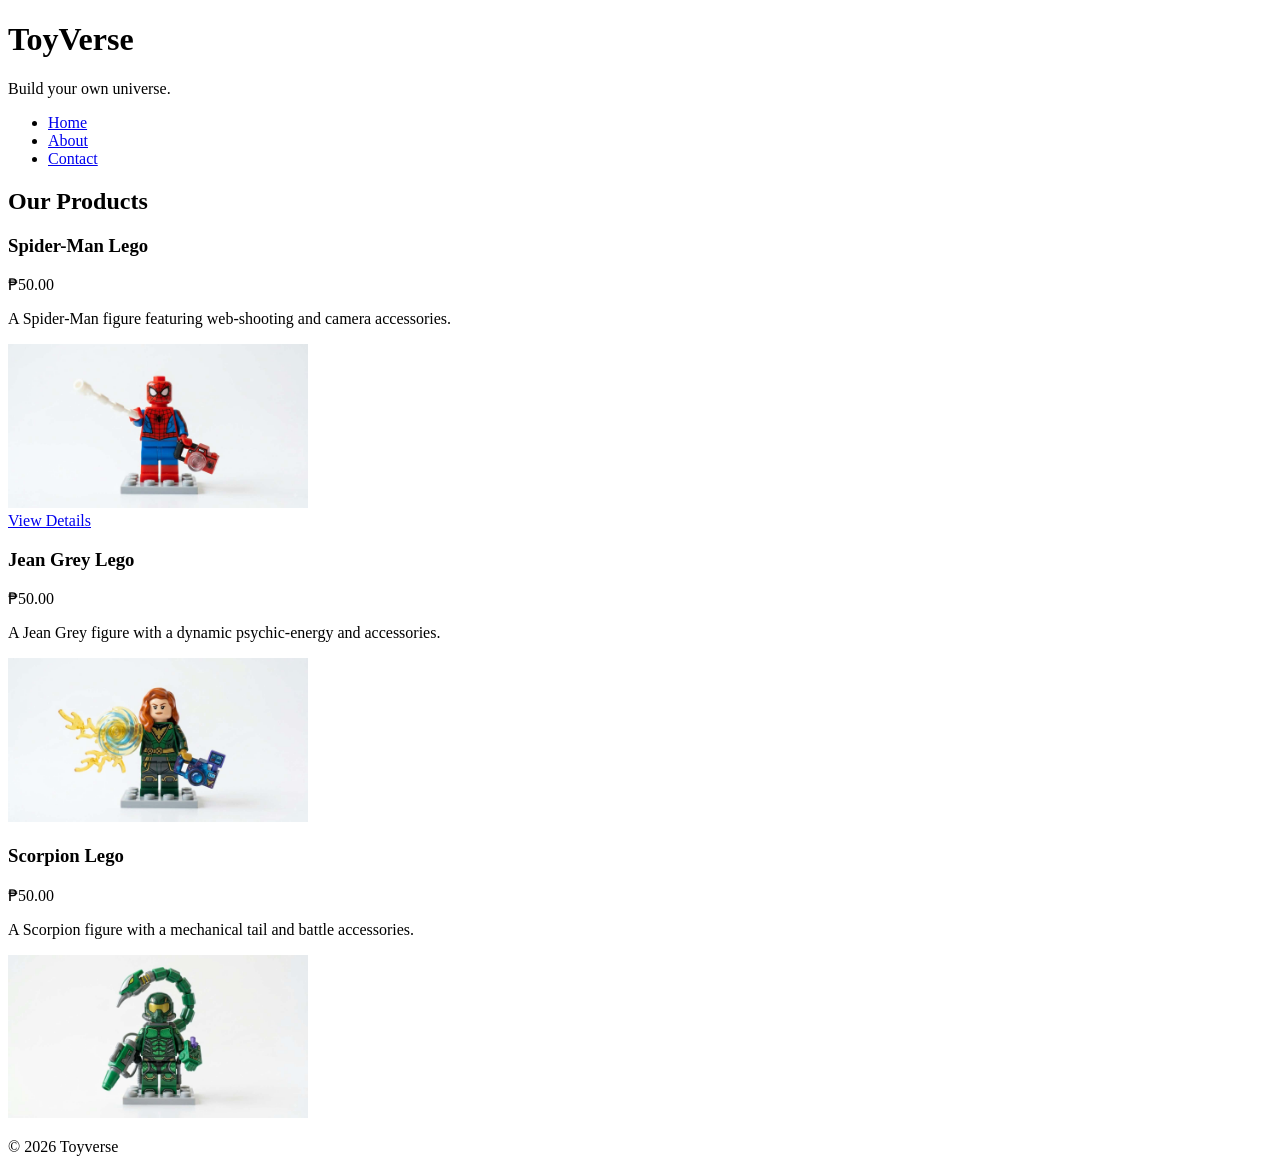
==== index.html @ 948e6fd0 "Add a Product Detail Page" ====
<!DOCTYPE html>
<html lang="en">
<head>
    <title>ToyVerse</title>
</head>
<body>


<header>
  <h1>ToyVerse</h1>

    <p>Build your own universe.</p>

  <nav>
    <ul>
      <li><a href="index.html">Home</a></li>
      <li><a href="about.html">About</a></li>
      <li><a href="contact.html">Contact</a></li>
    </ul>
  </nav>
</header>

    <main>

    <h2>Our Products</h2>

    <article>
        <h3>Spider-Man Lego</h3>
        <p>₱50.00</p>
        <p>A Spider-Man figure featuring web-shooting and camera accessories.</p>
        <img src="spiderman.jpg" alt="Spiderman Lego" width="300"><br>
        <a href = "products/spiderman.html">View Details</a>
    </article>
    <article>
        <h3>Jean Grey Lego</h3>
        <p>₱50.00</p>
        <p>A Jean Grey figure with a dynamic psychic-energy and accessories.</p>
        <img src="jean-grey.jpg" alt="Jean Grey Lego" width="300">
    </article>
        <article>
        <h3>Scorpion Lego</h3>
        <p>₱50.00</p>
        <p>A Scorpion figure with a mechanical tail and battle accessories.</p>
        <img src="scorpion.jpg" alt="Scorpion Lego" width="300">
    </article>
    </main>

    <footer>
        <p>&copy; 2026 Toyverse</p>
    </footer>

</body>
</html>
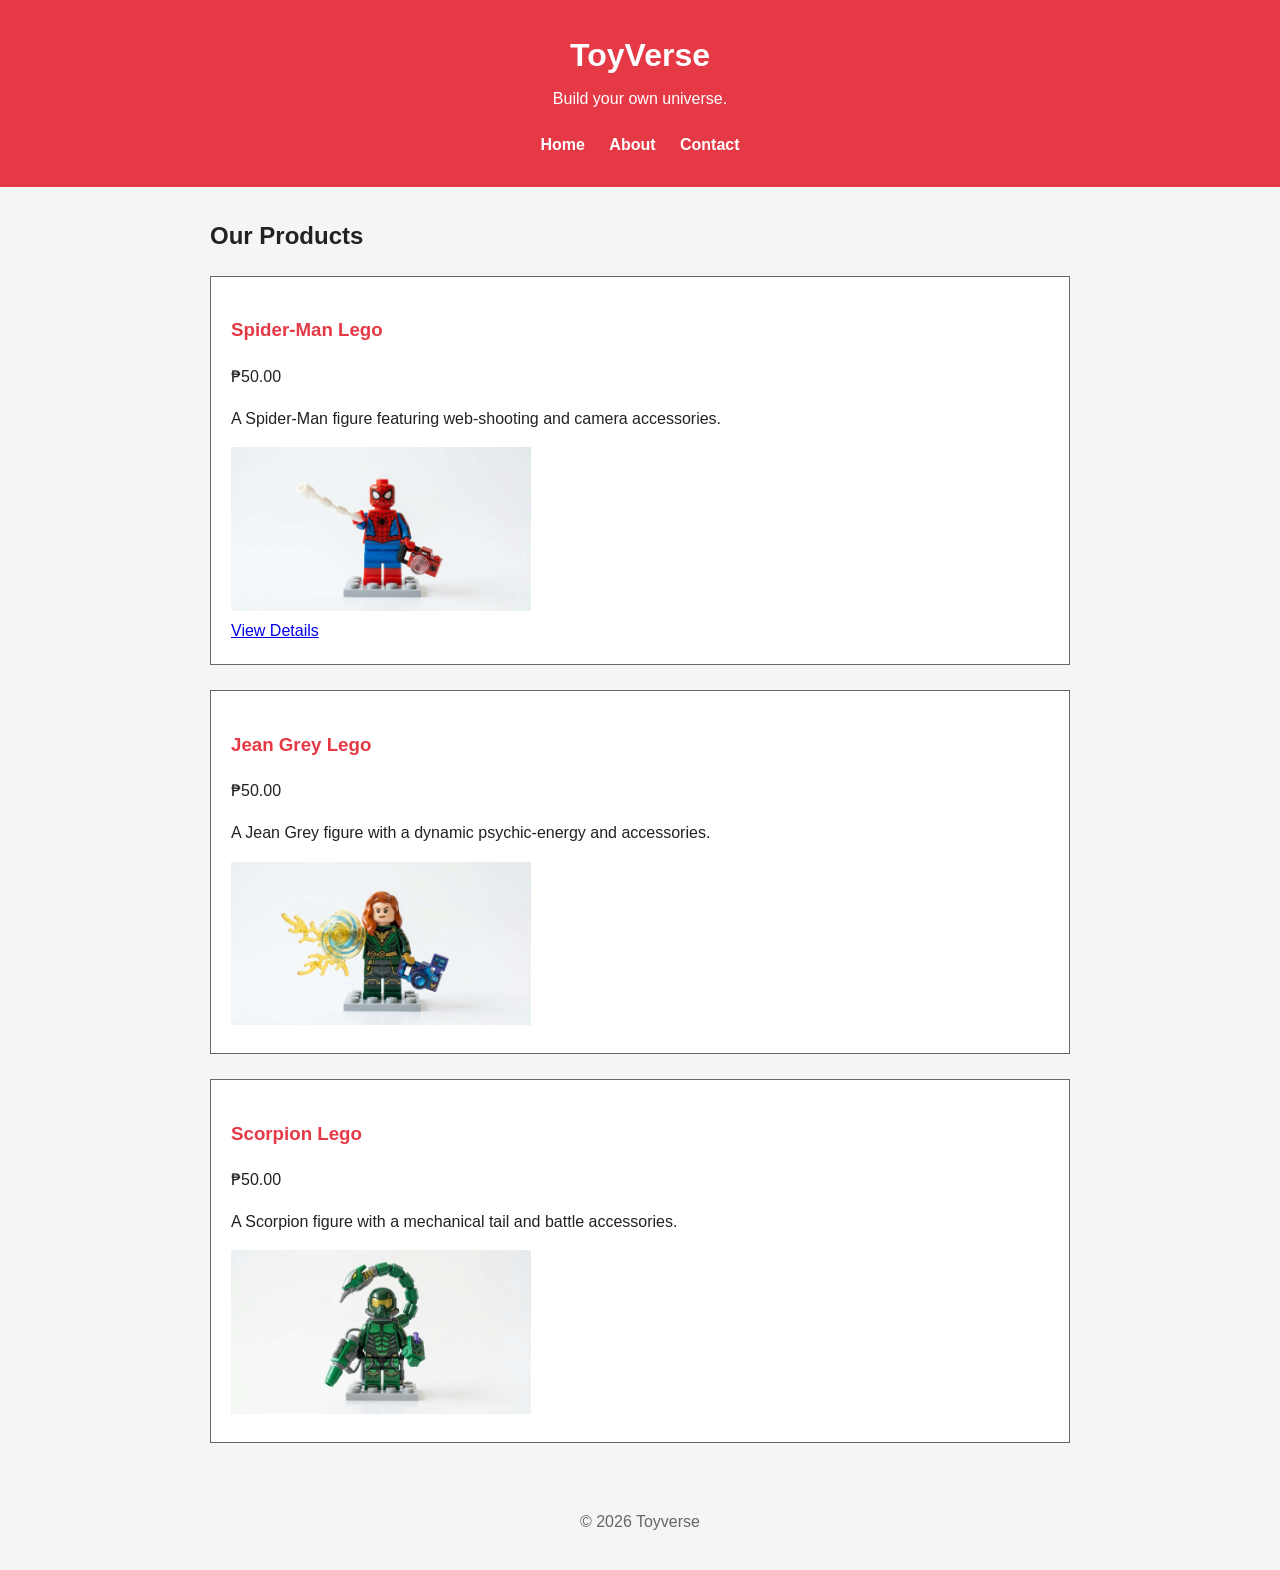
==== commit 8b7c16fe: "Create Stylesheet" ====
--- a/index.html
+++ b/index.html
@@ -2,6 +2,7 @@
 <html lang="en">
 <head>
     <title>ToyVerse</title>
+    <link rel="stylesheet" href="style.css">
 </head>
 <body>
 
--- a/style.css
+++ b/style.css
@@ -0,0 +1,97 @@
+
+/*VARIABLES*/
+:root {
+    --brand-color: #e63946;
+    --dark-ink: #222222;
+    --muted-grey: #666666;
+    --light-background: #f5f5f5;
+}
+
+
+
+
+/*BASE STYLES*/
+* {
+    box-sizing: border-box;
+}
+
+body {
+    margin: 0;
+    font-family: Arial, sans-serif;
+    line-height: 1.6;
+    color: var(--dark-ink);
+    background-color: var(--light-background);
+}
+
+
+
+
+/*LAYOUT REGIONS*/
+header {
+    background-color: var(--brand-color);
+    color: white;
+    padding: 30px;
+    text-align: center;
+}
+
+header h1 {
+    margin: 0;
+}
+
+header p {
+    margin: 5px 0 20px;
+}
+
+nav ul {
+    list-style: none;
+    padding: 0;
+    margin: 0;
+}
+
+nav li {
+    display: inline-block;
+    margin: 0 10px;
+}
+
+nav a {
+    color: white;
+    text-decoration: none;
+    font-weight: bold;
+}
+
+nav a:hover {
+    text-decoration: underline;
+}
+
+main {
+    max-width: 900px;
+    margin: 30px auto;
+    padding: 0 20px;
+}
+
+footer {
+    text-align: center;
+    padding: 20px;
+    color: var(--muted-grey);
+}
+
+
+
+
+
+/*COMPONENTS*/
+article {
+    background-color: white;
+    padding: 20px;
+    margin-bottom: 25px;
+    border: 1px solid var(--muted-grey);
+}
+
+article h3 {
+    color: var(--brand-color);
+}
+
+article img {
+    max-width: 100%;
+    height: auto;
+}
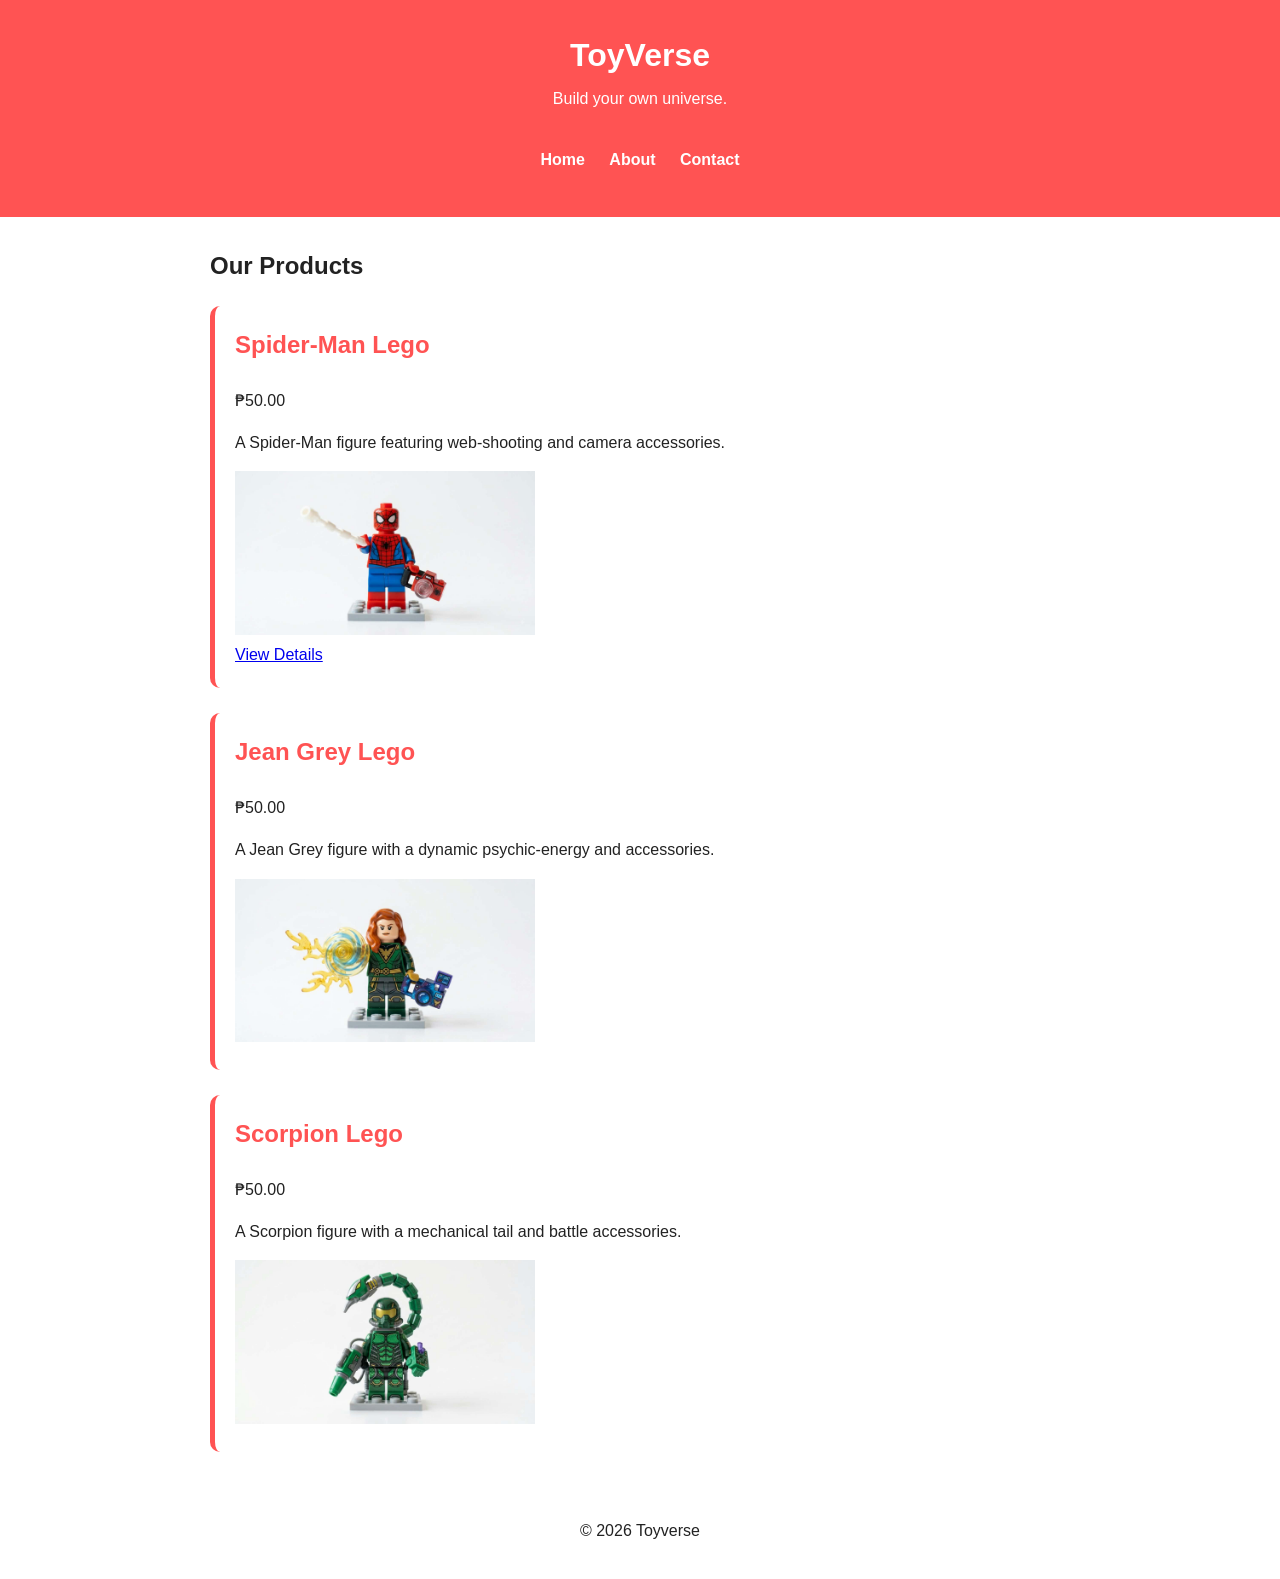
==== commit 54f917ff: "Style Product cards and form" ====
--- a/index.html
+++ b/index.html
@@ -25,20 +25,20 @@
 
     <h2>Our Products</h2>
 
-    <article>
+    <article class="product-card">
         <h3>Spider-Man Lego</h3>
         <p>₱50.00</p>
         <p>A Spider-Man figure featuring web-shooting and camera accessories.</p>
         <img src="spiderman.jpg" alt="Spiderman Lego" width="300"><br>
         <a href = "products/spiderman.html">View Details</a>
     </article>
-    <article>
+    <article class="product-card">
         <h3>Jean Grey Lego</h3>
         <p>₱50.00</p>
         <p>A Jean Grey figure with a dynamic psychic-energy and accessories.</p>
         <img src="jean-grey.jpg" alt="Jean Grey Lego" width="300">
     </article>
-        <article>
+        <article class="product-card">
         <h3>Scorpion Lego</h3>
         <p>₱50.00</p>
         <p>A Scorpion figure with a mechanical tail and battle accessories.</p>
--- a/style.css
+++ b/style.css
@@ -1,35 +1,30 @@
 
-/*VARIABLES*/
+/* 1. Variables */
 :root {
-    --brand-color: #e63946;
+    --brand: #ff5353;
     --dark-ink: #222222;
-    --muted-grey: #666666;
-    --light-background: #f5f5f5;
+    --muted-grey: #565050;
+    --light-background: #ffffff;
+    --white: #ffffff;
 }
 
-
-
-
-/*BASE STYLES*/
+/* 2. Base Styles */
 * {
     box-sizing: border-box;
 }
 
 body {
     margin: 0;
-    font-family: Arial, sans-serif;
+    font-family: Arial;
     line-height: 1.6;
     color: var(--dark-ink);
     background-color: var(--light-background);
 }
 
-
-
-
-/*LAYOUT REGIONS*/
+/* 3. Layout Regions */
 header {
-    background-color: var(--brand-color);
-    color: white;
+    background-color: var(--brand);
+    color: var(--white);
     padding: 30px;
     text-align: center;
 }
@@ -40,6 +35,12 @@
 
 header p {
     margin: 5px 0 20px;
+}
+
+nav {
+    background-color: var(--brand);
+    padding: 15px;
+    text-align: center;
 }
 
 nav ul {
@@ -54,7 +55,7 @@
 }
 
 nav a {
-    color: white;
+    color: var(--white);
     text-decoration: none;
     font-weight: bold;
 }
@@ -72,26 +73,73 @@
 footer {
     text-align: center;
     padding: 20px;
-    color: var(--muted-grey);
+    color: var(--dark-ink);
 }
 
-
-
-
-
-/*COMPONENTS*/
-article {
-    background-color: white;
+/* 4. Components*/
+.product-card {
+    background-color: var(--white);
+    border-radius: 10px;
+    border-left: 5px solid var(--brand);
     padding: 20px;
     margin-bottom: 25px;
-    border: 1px solid var(--muted-grey);
 }
 
-article h3 {
-    color: var(--brand-color);
+.product-card h3 {
+    font-size: 24px;
+    color: var(--brand);
+    margin-top: 0;
 }
 
-article img {
+.product-card img {
     max-width: 100%;
     height: auto;
+}
+
+/* 5. Contact Form */
+fieldset {
+    padding: 20px;
+    border-radius: 10px;
+    border: 1px solid var(--muted-grey);
+    margin-bottom: 20px;
+}
+
+legend {
+    color: var(--brand);
+    font-weight: bold;
+    padding: 0 8px;
+}
+
+input,
+textarea {
+    padding: 10px;
+    font-size: 16px;
+    width: 100%;
+    max-width: 400px;
+}
+
+textarea {
+    min-height: 120px;
+    resize: vertical;
+}
+
+button[type="submit"] {
+    background-color: var(--brand);
+    color: var(--white);
+    padding: 12px 20px;
+    border: none;
+    border-radius: 6px;
+    cursor: pointer;
+    font-size: 16px;
+}
+
+button[type="submit"]:hover {
+    opacity: 0.9;
+}
+
+/* 6. Focus State */
+input:focus,
+textarea:focus {
+    outline: 3px solid var(--brand);
+    outline-offset: 2px;
 }
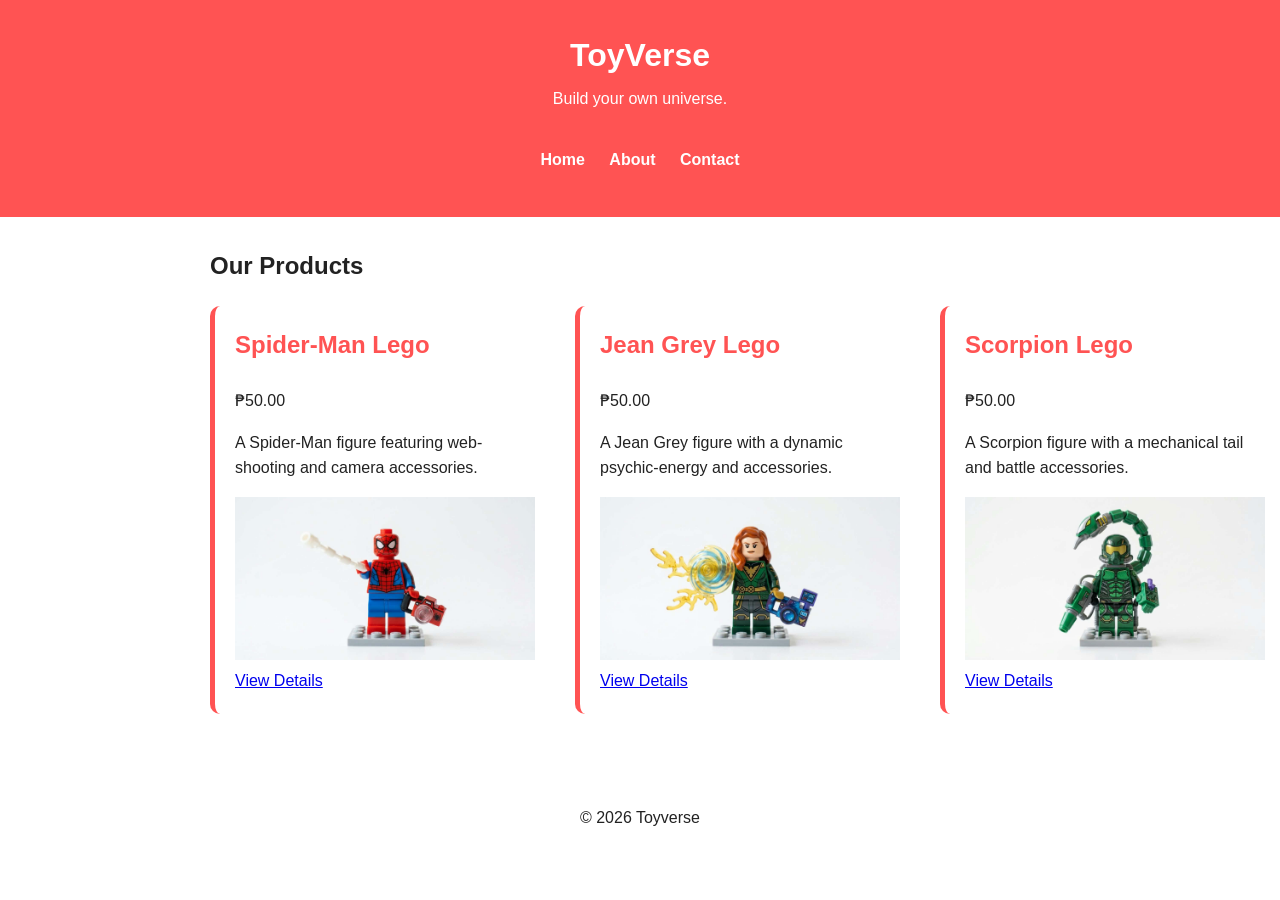
==== commit 3bfd729b: "Add some details" ====
--- a/index.html
+++ b/index.html
@@ -24,6 +24,8 @@
     <main>
 
     <h2>Our Products</h2>
+    <div class="places-container">
+
 
     <article class="product-card">
         <h3>Spider-Man Lego</h3>
@@ -36,14 +38,17 @@
         <h3>Jean Grey Lego</h3>
         <p>₱50.00</p>
         <p>A Jean Grey figure with a dynamic psychic-energy and accessories.</p>
-        <img src="jean-grey.jpg" alt="Jean Grey Lego" width="300">
+        <img src="jean-grey.jpg" alt="Jean Grey Lego" width="300"><br>
+         <a href = "products/jean-grey.html">View Details</a>
     </article>
         <article class="product-card">
         <h3>Scorpion Lego</h3>
         <p>₱50.00</p>
         <p>A Scorpion figure with a mechanical tail and battle accessories.</p>
-        <img src="scorpion.jpg" alt="Scorpion Lego" width="300">
+        <img src="scorpion.jpg" alt="Scorpion Lego" width="300"><br>
+         <a href = "products/scorpion.html">View Details</a>
     </article>
+    </div>
     </main>
 
     <footer>
--- a/style.css
+++ b/style.css
@@ -9,6 +9,12 @@
 }
 
 /* 2. Base Styles */
+main {
+    max-width: 1100px;
+    margin: 30px auto;
+    padding: 0 20px;
+}
+
 * {
     box-sizing: border-box;
 }
@@ -77,6 +83,12 @@
 }
 
 /* 4. Components*/
+.places-container {
+    display: grid;
+    grid-template-columns: repeat(3, 1fr);
+    gap: 20px;
+}
+
 .product-card {
     background-color: var(--white);
     border-radius: 10px;
@@ -91,12 +103,19 @@
     margin-top: 0;
 }
 
-.product-card img {
+.place-card img {
     max-width: 100%;
-    height: auto;
+    height: 180px;
+    object-fit: cover;
 }
 
+
 /* 5. Contact Form */
+form {
+    max-width: 700px;
+    margin: 0 auto;
+}
+
 fieldset {
     padding: 20px;
     border-radius: 10px;
@@ -110,12 +129,25 @@
     padding: 0 8px;
 }
 
-input,
+input[type="text"],
+input[type="email"],
 textarea {
     padding: 10px;
     font-size: 16px;
     width: 100%;
-    max-width: 400px;
+    max-width: 100%;
+}
+
+label {
+    display: flex;
+    align-items: center;
+    gap: 8px;
+}
+
+input[type="radio"],
+input[type="checkbox"] {
+    width: auto;
+    margin: 0;
 }
 
 textarea {
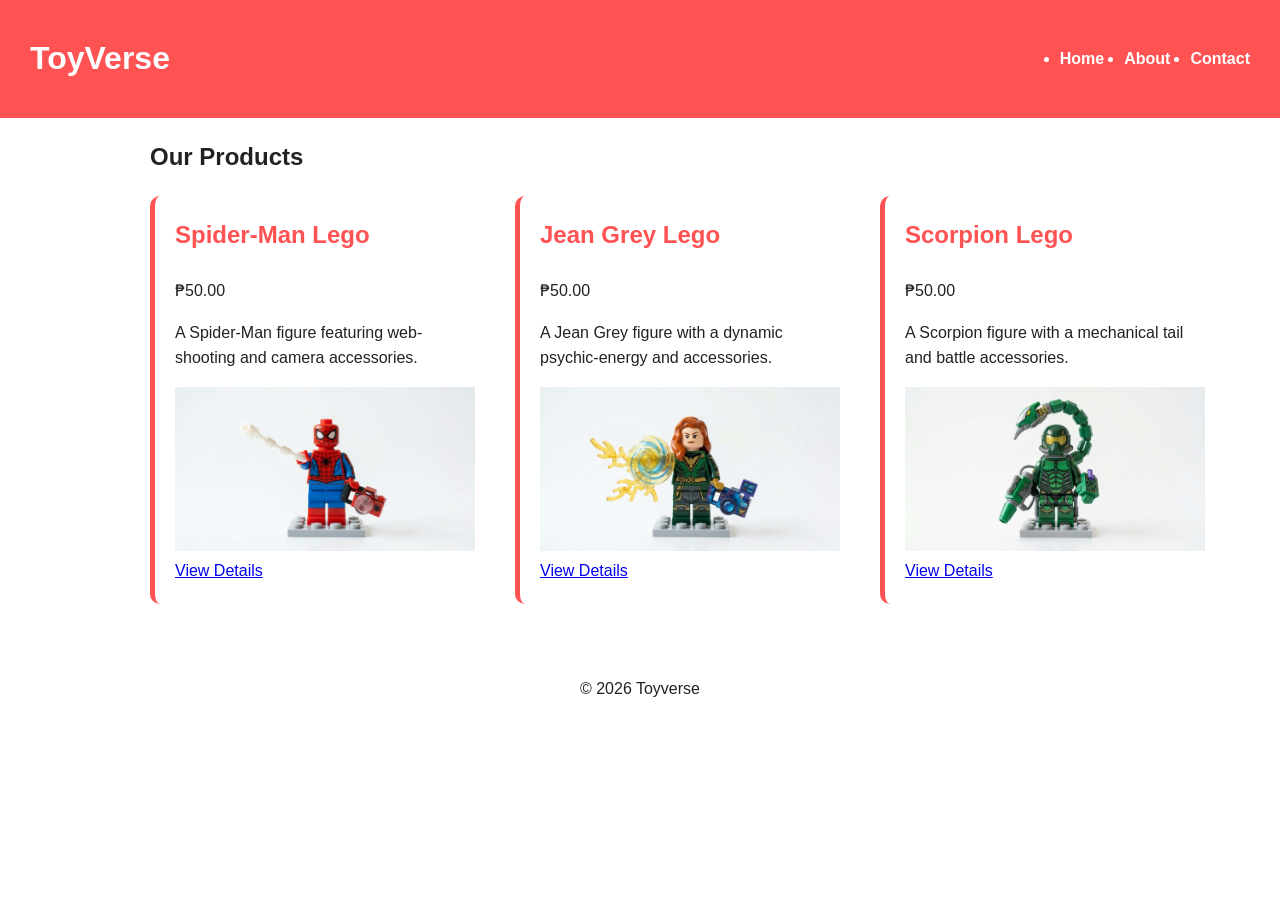
==== commit 682c18d4: "Rebuild Header with flexbox" ====
--- a/index.html
+++ b/index.html
@@ -7,10 +7,8 @@
 <body>
 
 
-<header>
+<header class="site-header">
   <h1>ToyVerse</h1>
-
-    <p>Build your own universe.</p>
 
   <nav>
     <ul>
--- a/style.css
+++ b/style.css
@@ -13,6 +13,7 @@
     max-width: 1100px;
     margin: 30px auto;
     padding: 0 20px;
+    
 }
 
 * {
@@ -28,57 +29,56 @@
 }
 
 /* 3. Layout Regions */
-header {
+.site-header {
+    display: flex;
+    justify-content: space-between;
+    align-items: center;
     background-color: var(--brand);
     color: var(--white);
     padding: 30px;
-    text-align: center;
 }
 
 header h1 {
     margin: 0;
 }
 
-header p {
-    margin: 5px 0 20px;
+.site-header nav {
+    background-color: transparent;
+    padding: 0;
 }
 
-nav {
-    background-color: var(--brand);
-    padding: 15px;
-    text-align: center;
+.site-header nav ul {
+    display: flex;
+    gap: 20px;
+    
+
 }
 
-nav ul {
-    list-style: none;
-    padding: 0;
+.site-header nav li {
     margin: 0;
 }
 
-nav li {
-    display: inline-block;
-    margin: 0 10px;
-}
-
-nav a {
+.site-header nav a {
     color: var(--white);
     text-decoration: none;
     font-weight: bold;
 }
 
-nav a:hover {
+.site-header nav a:hover {
     text-decoration: underline;
 }
 
 main {
-    max-width: 900px;
-    margin: 30px auto;
-    padding: 0 20px;
+    max-width: 1000px;
+    margin: 10px auto;
+    padding: 0 10px;
 }
 
 footer {
-    text-align: center;
-    padding: 20px;
+    display: flex;
+    justify-content: center;
+    align-items: center;
+    height: 100px;
     color: var(--dark-ink);
 }
 
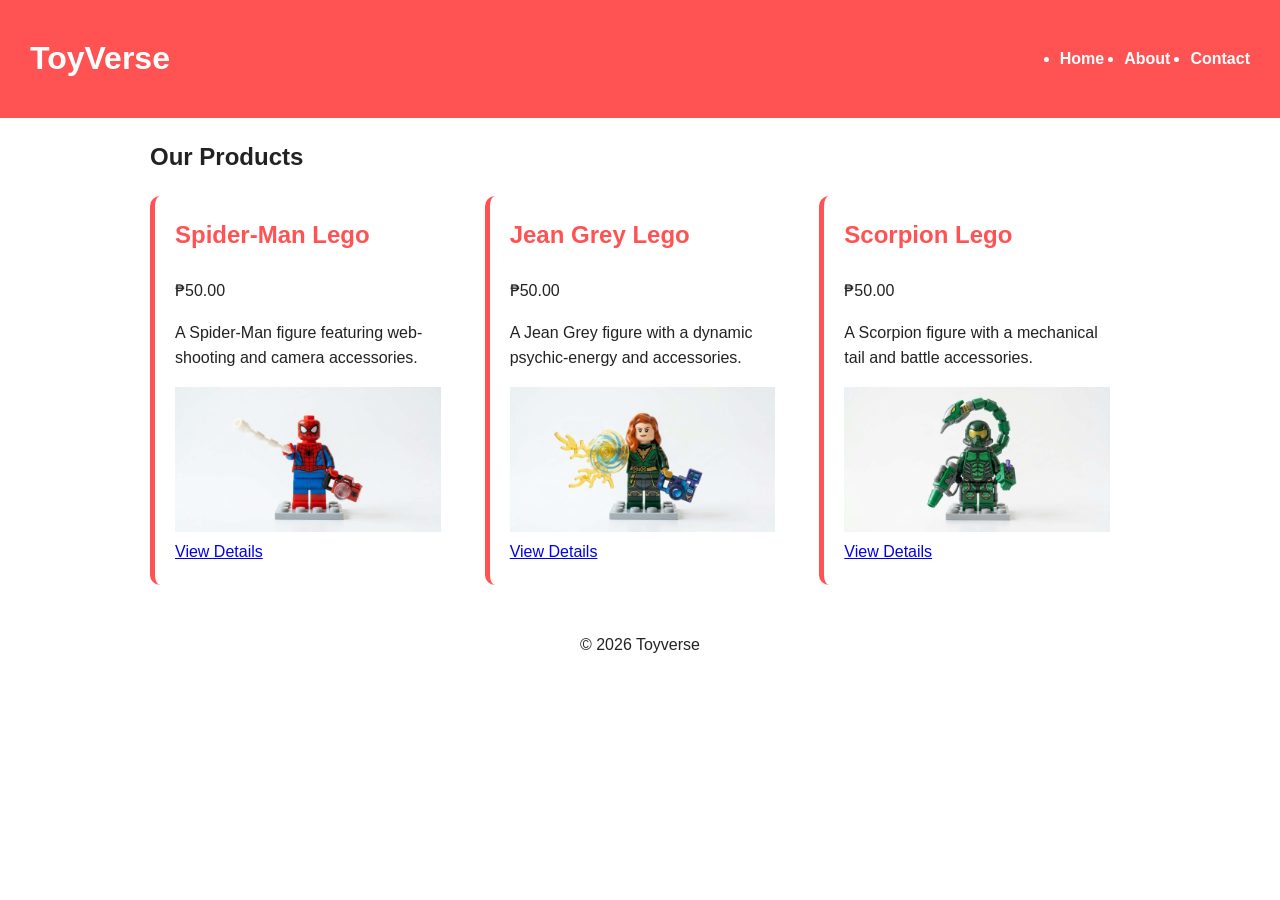
==== commit 01e93ec0: "Put product side by side" ====
--- a/index.html
+++ b/index.html
@@ -22,7 +22,7 @@
     <main>
 
     <h2>Our Products</h2>
-    <div class="places-container">
+    <div class="product-grid">
 
 
     <article class="product-card">
--- a/style.css
+++ b/style.css
@@ -83,18 +83,19 @@
 }
 
 /* 4. Components*/
-.places-container {
-    display: grid;
-    grid-template-columns: repeat(3, 1fr);
-    gap: 20px;
+.product-grid {
+    display: flex;
+    flex-wrap: wrap;
+    gap: 24px;
 }
 
+
 .product-card {
+    flex: 1 1 240px;
     background-color: var(--white);
     border-radius: 10px;
     border-left: 5px solid var(--brand);
     padding: 20px;
-    margin-bottom: 25px;
 }
 
 .product-card h3 {
@@ -103,10 +104,9 @@
     margin-top: 0;
 }
 
-.place-card img {
+.product-card img {
     max-width: 100%;
-    height: 180px;
-    object-fit: cover;
+    height: auto;
 }
 
 
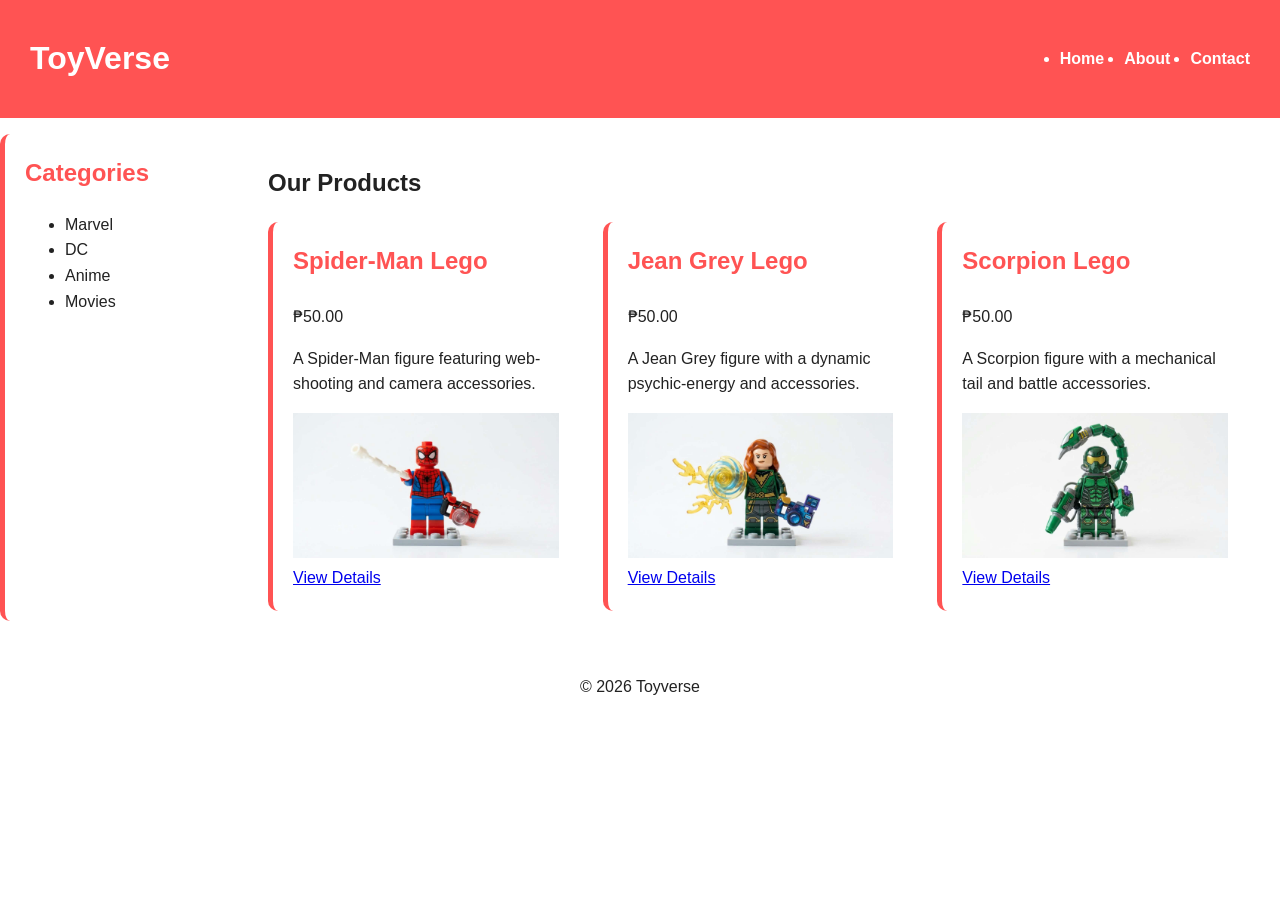
==== commit bb0fbf27: "Create a Grid Layout" ====
--- a/index.html
+++ b/index.html
@@ -5,7 +5,7 @@
     <link rel="stylesheet" href="style.css">
 </head>
 <body>
-
+<div class="page">
 
 <header class="site-header">
   <h1>ToyVerse</h1>
@@ -18,6 +18,16 @@
     </ul>
   </nav>
 </header>
+
+    <aside>
+        <h2>Categories</h2>
+        <ul>
+            <li>Marvel</li>
+            <li>DC</li>
+            <li>Anime</li>
+            <li>Movies</li>
+        </ul>
+    </aside>
 
     <main>
 
@@ -52,6 +62,6 @@
     <footer>
         <p>&copy; 2026 Toyverse</p>
     </footer>
-
+</div>
 </body>
 </html>
--- a/style.css
+++ b/style.css
@@ -80,6 +80,44 @@
     align-items: center;
     height: 100px;
     color: var(--dark-ink);
+}
+
+.page {
+    display: grid;
+    grid-template-columns: 220px 1fr;
+    grid-template-areas:
+        "masthead masthead"
+        "side     main"
+        "foot     foot";
+    gap: 16px;
+}
+
+.site-header {
+    grid-area: masthead;
+}
+
+aside {
+    grid-area: side;
+}
+
+aside {
+    background-color: var(--white);
+    padding: 20px;
+    border-radius: 10px;
+    border-left: 5px solid var(--brand);
+}
+
+aside h2 {
+    color: var(--brand);
+    margin-top: 0;
+}
+
+main {
+    grid-area: main;
+}
+
+footer {
+    grid-area: foot;
 }
 
 /* 4. Components*/
